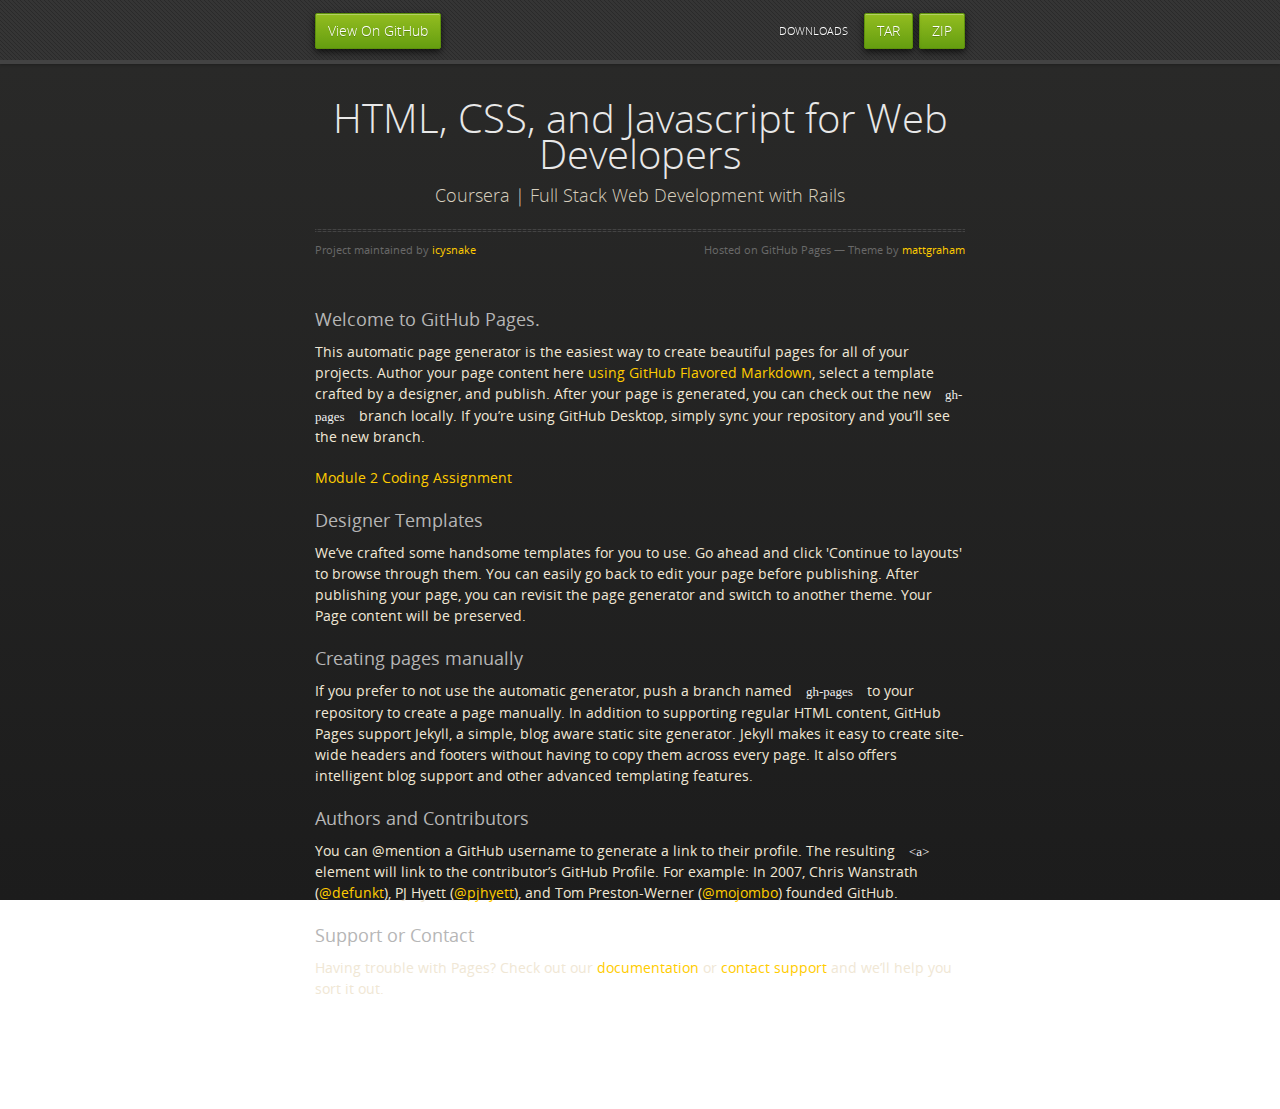
==== index.html @ c6481755 "Create gh-pages branch via GitHub" ====
<!doctype html>
<html>
  <head>
    <meta charset="utf-8">
    <meta http-equiv="X-UA-Compatible" content="chrome=1">
    <title>HTML, CSS, and Javascript for Web Developers by icysnake</title>
    <link rel="stylesheet" href="stylesheets/styles.css">
    <link rel="stylesheet" href="stylesheets/github-dark.css">
    <script src="https://ajax.googleapis.com/ajax/libs/jquery/1.7.1/jquery.min.js"></script>
    <script src="javascripts/respond.js"></script>
    <!--[if lt IE 9]>
      <script src="//html5shiv.googlecode.com/svn/trunk/html5.js"></script>
    <![endif]-->
    <!--[if lt IE 8]>
    <link rel="stylesheet" href="stylesheets/ie.css">
    <![endif]-->
    <meta name="viewport" content="width=device-width, initial-scale=1, user-scalable=no">

  </head>
  <body>
      <div id="header">
        <nav>
          <li class="fork"><a href="https://github.com/icysnake/fullstack-course4">View On GitHub</a></li>
          <li class="downloads"><a href="https://github.com/icysnake/fullstack-course4/zipball/master">ZIP</a></li>
          <li class="downloads"><a href="https://github.com/icysnake/fullstack-course4/tarball/master">TAR</a></li>
          <li class="title">DOWNLOADS</li>
        </nav>
      </div><!-- end header -->

    <div class="wrapper">

      <section>
        <div id="title">
          <h1>HTML, CSS, and Javascript for Web Developers</h1>
          <p>Coursera | Full Stack Web Development with Rails</p>
          <hr>
          <span class="credits left">Project maintained by <a href="https://github.com/icysnake">icysnake</a></span>
          <span class="credits right">Hosted on GitHub Pages &mdash; Theme by <a href="https://twitter.com/michigangraham">mattgraham</a></span>
        </div>

        <h3>
<a id="welcome-to-github-pages" class="anchor" href="#welcome-to-github-pages" aria-hidden="true"><span aria-hidden="true" class="octicon octicon-link"></span></a>Welcome to GitHub Pages.</h3>

<p>This automatic page generator is the easiest way to create beautiful pages for all of your projects. Author your page content here <a href="https://guides.github.com/features/mastering-markdown/">using GitHub Flavored Markdown</a>, select a template crafted by a designer, and publish. After your page is generated, you can check out the new <code>gh-pages</code> branch locally. If you’re using GitHub Desktop, simply sync your repository and you’ll see the new branch.</p>

<p><a href="assignment2">Module 2 Coding Assignment</a></p>

<h3>
<a id="designer-templates" class="anchor" href="#designer-templates" aria-hidden="true"><span aria-hidden="true" class="octicon octicon-link"></span></a>Designer Templates</h3>

<p>We’ve crafted some handsome templates for you to use. Go ahead and click 'Continue to layouts' to browse through them. You can easily go back to edit your page before publishing. After publishing your page, you can revisit the page generator and switch to another theme. Your Page content will be preserved.</p>

<h3>
<a id="creating-pages-manually" class="anchor" href="#creating-pages-manually" aria-hidden="true"><span aria-hidden="true" class="octicon octicon-link"></span></a>Creating pages manually</h3>

<p>If you prefer to not use the automatic generator, push a branch named <code>gh-pages</code> to your repository to create a page manually. In addition to supporting regular HTML content, GitHub Pages support Jekyll, a simple, blog aware static site generator. Jekyll makes it easy to create site-wide headers and footers without having to copy them across every page. It also offers intelligent blog support and other advanced templating features.</p>

<h3>
<a id="authors-and-contributors" class="anchor" href="#authors-and-contributors" aria-hidden="true"><span aria-hidden="true" class="octicon octicon-link"></span></a>Authors and Contributors</h3>

<p>You can @mention a GitHub username to generate a link to their profile. The resulting <code>&lt;a&gt;</code> element will link to the contributor’s GitHub Profile. For example: In 2007, Chris Wanstrath (<a href="https://github.com/defunkt" class="user-mention">@defunkt</a>), PJ Hyett (<a href="https://github.com/pjhyett" class="user-mention">@pjhyett</a>), and Tom Preston-Werner (<a href="https://github.com/mojombo" class="user-mention">@mojombo</a>) founded GitHub.</p>

<h3>
<a id="support-or-contact" class="anchor" href="#support-or-contact" aria-hidden="true"><span aria-hidden="true" class="octicon octicon-link"></span></a>Support or Contact</h3>

<p>Having trouble with Pages? Check out our <a href="https://help.github.com/pages">documentation</a> or <a href="https://github.com/contact">contact support</a> and we’ll help you sort it out.</p>
      </section>

    </div>
    <!--[if !IE]><script>fixScale(document);</script><![endif]-->
    
  </body>
</html>
---- stylesheets/styles.css ----
@font-face {
  font-family: 'OpenSansLight';
  src: url("../fonts/OpenSans-Light-webfont.eot");
  src: url("../fonts/OpenSans-Light-webfont.eot?#iefix") format("embedded-opentype"), url("../fonts/OpenSans-Light-webfont.woff") format("woff"), url("../fonts/OpenSans-Light-webfont.ttf") format("truetype"), url("../fonts/OpenSans-Light-webfont.svg#OpenSansLight") format("svg");
  font-weight: normal;
  font-style: normal;
}

@font-face {
  font-family: 'OpenSansLightItalic';
  src: url("../fonts/OpenSans-LightItalic-webfont.eot");
  src: url("../fonts/OpenSans-LightItalic-webfont.eot?#iefix") format("embedded-opentype"), url("../fonts/OpenSans-LightItalic-webfont.woff") format("woff"), url("../fonts/OpenSans-LightItalic-webfont.ttf") format("truetype"), url("../fonts/OpenSans-LightItalic-webfont.svg#OpenSansLightItalic") format("svg");
  font-weight: normal;
  font-style: normal;
}

@font-face {
  font-family: 'OpenSansRegular';
  src: url("../fonts/OpenSans-Regular-webfont.eot");
  src: url("../fonts/OpenSans-Regular-webfont.eot?#iefix") format("embedded-opentype"), url("../fonts/OpenSans-Regular-webfont.woff") format("woff"), url("../fonts/OpenSans-Regular-webfont.ttf") format("truetype"), url("../fonts/OpenSans-Regular-webfont.svg#OpenSansRegular") format("svg");
  font-weight: normal;
  font-style: normal;
  -webkit-font-smoothing: antialiased;
}

@font-face {
  font-family: 'OpenSansItalic';
  src: url("../fonts/OpenSans-Italic-webfont.eot");
  src: url("../fonts/OpenSans-Italic-webfont.eot?#iefix") format("embedded-opentype"), url("../fonts/OpenSans-Italic-webfont.woff") format("woff"), url("../fonts/OpenSans-Italic-webfont.ttf") format("truetype"), url("../fonts/OpenSans-Italic-webfont.svg#OpenSansItalic") format("svg");
  font-weight: normal;
  font-style: normal;
  -webkit-font-smoothing: antialiased;
}

@font-face {
  font-family: 'OpenSansSemibold';
  src: url("../fonts/OpenSans-Semibold-webfont.eot");
  src: url("../fonts/OpenSans-Semibold-webfont.eot?#iefix") format("embedded-opentype"), url("../fonts/OpenSans-Semibold-webfont.woff") format("woff"), url("../fonts/OpenSans-Semibold-webfont.ttf") format("truetype"), url("../fonts/OpenSans-Semibold-webfont.svg#OpenSansSemibold") format("svg");
  font-weight: normal;
  font-style: normal;
  -webkit-font-smoothing: antialiased;
}

@font-face {
  font-family: 'OpenSansSemiboldItalic';
  src: url("../fonts/OpenSans-SemiboldItalic-webfont.eot");
  src: url("../fonts/OpenSans-SemiboldItalic-webfont.eot?#iefix") format("embedded-opentype"), url("../fonts/OpenSans-SemiboldItalic-webfont.woff") format("woff"), url("../fonts/OpenSans-SemiboldItalic-webfont.ttf") format("truetype"), url("../fonts/OpenSans-SemiboldItalic-webfont.svg#OpenSansSemiboldItalic") format("svg");
  font-weight: normal;
  font-style: normal;
  -webkit-font-smoothing: antialiased;
}

@font-face {
  font-family: 'OpenSansBold';
  src: url("../fonts/OpenSans-Bold-webfont.eot");
  src: url("../fonts/OpenSans-Bold-webfont.eot?#iefix") format("embedded-opentype"), url("../fonts/OpenSans-Bold-webfont.woff") format("woff"), url("../fonts/OpenSans-Bold-webfont.ttf") format("truetype"), url("../fonts/OpenSans-Bold-webfont.svg#OpenSansBold") format("svg");
  font-weight: normal;
  font-style: normal;
  -webkit-font-smoothing: antialiased;
}

@font-face {
  font-family: 'OpenSansBoldItalic';
  src: url("../fonts/OpenSans-BoldItalic-webfont.eot");
  src: url("../fonts/OpenSans-BoldItalic-webfont.eot?#iefix") format("embedded-opentype"), url("../fonts/OpenSans-BoldItalic-webfont.woff") format("woff"), url("../fonts/OpenSans-BoldItalic-webfont.ttf") format("truetype"), url("../fonts/OpenSans-BoldItalic-webfont.svg#OpenSansBoldItalic") format("svg");
  font-weight: normal;
  font-style: normal;
  -webkit-font-smoothing: antialiased;
}

/* normalize.css 2012-02-07T12:37 UTC - https://github.com/necolas/normalize.css */
/* =============================================================================
   HTML5 display definitions
   ========================================================================== */
/*
 * Corrects block display not defined in IE6/7/8/9 & FF3
 */
article,
aside,
details,
figcaption,
figure,
footer,
header,
hgroup,
nav,
section,
summary {
  display: block;
}

/*
 * Corrects inline-block display not defined in IE6/7/8/9 & FF3
 */
audio,
canvas,
video {
  display: inline-block;
  *display: inline;
  *zoom: 1;
}

/*
 * Prevents modern browsers from displaying 'audio' without controls
 */
audio:not([controls]) {
  display: none;
}

/*
 * Addresses styling for 'hidden' attribute not present in IE7/8/9, FF3, S4
 * Known issue: no IE6 support
 */
[hidden] {
  display: none;
}

/* =============================================================================
   Base
   ========================================================================== */
/*
 * 1. Corrects text resizing oddly in IE6/7 when body font-size is set using em units
 *    http://clagnut.com/blog/348/#c790
 * 2. Prevents iOS text size adjust after orientation change, without disabling user zoom
 *    www.456bereastreet.com/archive/201012/controlling_text_size_in_safari_for_ios_without_disabling_user_zoom/
 */
html {
  font-size: 100%;
  /* 1 */
  -webkit-text-size-adjust: 100%;
  /* 2 */
  -ms-text-size-adjust: 100%;
  /* 2 */
}

/*
 * Addresses font-family inconsistency between 'textarea' and other form elements.
 */
html,
button,
input,
select,
textarea {
  font-family: sans-serif;
}

/*
 * Addresses margins handled incorrectly in IE6/7
 */
body {
  margin: 0;
}

/* =============================================================================
   Links
   ========================================================================== */
/*
 * Addresses outline displayed oddly in Chrome
 */
a:focus {
  outline: thin dotted;
}

/*
 * Improves readability when focused and also mouse hovered in all browsers
 * people.opera.com/patrickl/experiments/keyboard/test
 */
a:hover,
a:active {
  outline: 0;
}

/* =============================================================================
   Typography
   ========================================================================== */
/*
 * Addresses font sizes and margins set differently in IE6/7
 * Addresses font sizes within 'section' and 'article' in FF4+, Chrome, S5
 */
h1 {
  font-size: 2em;
  margin: 0.67em 0;
}

h2 {
  font-size: 1.5em;
  margin: 0.83em 0;
}

h3 {
  font-size: 1.17em;
  margin: 1em 0;
}

h4 {
  font-size: 1em;
  margin: 1.33em 0;
}

h5 {
  font-size: 0.83em;
  margin: 1.67em 0;
}

h6 {
  font-size: 0.75em;
  margin: 2.33em 0;
}

/*
 * Addresses styling not present in IE7/8/9, S5, Chrome
 */
abbr[title] {
  border-bottom: 1px dotted;
}

/*
 * Addresses style set to 'bolder' in FF3+, S4/5, Chrome
*/
b,
strong {
  font-weight: bold;
}

blockquote {
  margin: 1em 40px;
}

/*
 * Addresses styling not present in S5, Chrome
 */
dfn {
  font-style: italic;
}

/*
 * Addresses styling not present in IE6/7/8/9
 */
mark {
  background: #ff0;
  color: #000;
}

/*
 * Addresses margins set differently in IE6/7
 */
p,
pre {
  margin: 1em 0;
}

/*
 * Corrects font family set oddly in IE6, S4/5, Chrome
 * en.wikipedia.org/wiki/User:Davidgothberg/Test59
 */
pre,
code,
kbd,
samp {
  font-family: monospace, serif;
  _font-family: 'courier new', monospace;
  font-size: 1em;
}

/*
 * 1. Addresses CSS quotes not supported in IE6/7
 * 2. Addresses quote property not supported in S4
 */
/* 1 */
q {
  quotes: none;
}

/* 2 */
q:before,
q:after {
  content: '';
  content: none;
}

small {
  font-size: 75%;
}

/*
 * Prevents sub and sup affecting line-height in all browsers
 * gist.github.com/413930
 */
sub,
sup {
  font-size: 75%;
  line-height: 0;
  position: relative;
  vertical-align: baseline;
}

sup {
  top: -0.5em;
}

sub {
  bottom: -0.25em;
}

/* =============================================================================
   Lists
   ========================================================================== */
/*
 * Addresses margins set differently in IE6/7
 */
dl,
menu,
ol,
ul {
  margin: 1em 0;
}

dd {
  margin: 0 0 0 40px;
}

/*
 * Addresses paddings set differently in IE6/7
 */
menu,
ol,
ul {
  padding: 0 0 0 40px;
}

/*
 * Corrects list images handled incorrectly in IE7
 */
nav ul,
nav ol {
  list-style: none;
  list-style-image: none;
}

/* =============================================================================
   Embedded content
   ========================================================================== */
/*
 * 1. Removes border when inside 'a' element in IE6/7/8/9, FF3
 * 2. Improves image quality when scaled in IE7
 *    code.flickr.com/blog/2008/11/12/on-ui-quality-the-little-things-client-side-image-resizing/
 */
img {
  border: 0;
  /* 1 */
  -ms-interpolation-mode: bicubic;
  /* 2 */
}

/*
 * Corrects overflow displayed oddly in IE9
 */
svg:not(:root) {
  overflow: hidden;
}

/* =============================================================================
   Figures
   ========================================================================== */
/*
 * Addresses margin not present in IE6/7/8/9, S5, O11
 */
figure {
  margin: 0;
}

/* =============================================================================
   Forms
   ========================================================================== */
/*
 * Corrects margin displayed oddly in IE6/7
 */
form {
  margin: 0;
}

/*
 * Define consistent border, margin, and padding
 */
fieldset {
  border: 1px solid #c0c0c0;
  margin: 0 2px;
  padding: 0.35em 0.625em 0.75em;
}

/*
 * 1. Corrects color not being inherited in IE6/7/8/9
 * 2. Corrects text not wrapping in FF3 
 * 3. Corrects alignment displayed oddly in IE6/7
 */
legend {
  border: 0;
  /* 1 */
  padding: 0;
  white-space: normal;
  /* 2 */
  *margin-left: -7px;
  /* 3 */
}

/*
 * 1. Corrects font size not being inherited in all browsers
 * 2. Addresses margins set differently in IE6/7, FF3+, S5, Chrome
 * 3. Improves appearance and consistency in all browsers
 */
button,
input,
select,
textarea {
  font-size: 100%;
  /* 1 */
  margin: 0;
  /* 2 */
  vertical-align: baseline;
  /* 3 */
  *vertical-align: middle;
  /* 3 */
}

/*
 * Addresses FF3/4 setting line-height on 'input' using !important in the UA stylesheet
 */
button,
input {
  line-height: normal;
  /* 1 */
}

/*
 * 1. Improves usability and consistency of cursor style between image-type 'input' and others
 * 2. Corrects inability to style clickable 'input' types in iOS
 * 3. Removes inner spacing in IE7 without affecting normal text inputs
 *    Known issue: inner spacing remains in IE6
 */
button,
input[type="button"],
input[type="reset"],
input[type="submit"] {
  cursor: pointer;
  /* 1 */
  -webkit-appearance: button;
  /* 2 */
  *overflow: visible;
  /* 3 */
}

/*
 * Re-set default cursor for disabled elements
 */
button[disabled],
input[disabled] {
  cursor: default;
}

/*
 * 1. Addresses box sizing set to content-box in IE8/9
 * 2. Removes excess padding in IE8/9
 * 3. Removes excess padding in IE7
      Known issue: excess padding remains in IE6
 */
input[type="checkbox"],
input[type="radio"] {
  box-sizing: border-box;
  /* 1 */
  padding: 0;
  /* 2 */
  *height: 13px;
  /* 3 */
  *width: 13px;
  /* 3 */
}

/*
 * 1. Addresses appearance set to searchfield in S5, Chrome
 * 2. Addresses box-sizing set to border-box in S5, Chrome (include -moz to future-proof)
 */
input[type="search"] {
  -webkit-appearance: textfield;
  /* 1 */
  -moz-box-sizing: content-box;
  -webkit-box-sizing: content-box;
  /* 2 */
  box-sizing: content-box;
}

/*
 * Removes inner padding and search cancel button in S5, Chrome on OS X
 */
input[type="search"]::-webkit-search-decoration,
input[type="search"]::-webkit-search-cancel-button {
  -webkit-appearance: none;
}

/*
 * Removes inner padding and border in FF3+
 * www.sitepen.com/blog/2008/05/14/the-devils-in-the-details-fixing-dojos-toolbar-buttons/
 */
button::-moz-focus-inner,
input::-moz-focus-inner {
  border: 0;
  padding: 0;
}

/*
 * 1. Removes default vertical scrollbar in IE6/7/8/9
 * 2. Improves readability and alignment in all browsers
 */
textarea {
  overflow: auto;
  /* 1 */
  vertical-align: top;
  /* 2 */
}

/* =============================================================================
   Tables
   ========================================================================== */
/*
 * Remove most spacing between table cells
 */
table {
  border-collapse: collapse;
  border-spacing: 0;
}

body {
  padding: 0px 0 20px 0px;
  margin: 0px;
  font: 14px/1.5 "OpenSansRegular", "Helvetica Neue", Helvetica, Arial, sans-serif;
  color: #f0e7d5;
  font-weight: normal;
  background: #252525;
  background-attachment: fixed !important;
  background: -webkit-gradient(linear, 50% 0%, 50% 100%, color-stop(0%, #2a2a29), color-stop(100%, #1c1c1c));
  background: -webkit-linear-gradient(#2a2a29, #1c1c1c);
  background: -moz-linear-gradient(#2a2a29, #1c1c1c);
  background: -o-linear-gradient(#2a2a29, #1c1c1c);
  background: -ms-linear-gradient(#2a2a29, #1c1c1c);
  background: linear-gradient(#2a2a29, #1c1c1c);
}

h1, h2, h3, h4, h5, h6 {
  color: #e8e8e8;
  margin: 0 0 10px;
  font-family: 'OpenSansRegular', "Helvetica Neue", Helvetica, Arial, sans-serif;
  font-weight: normal;
}

p, ul, ol, table, pre, dl {
  margin: 0 0 20px;
}

h1, h2, h3 {
  line-height: 1.1;
}

h1 {
  font-size: 28px;
}

h2 {
  font-size: 24px;
}

h4, h5, h6 {
  color: #e8e8e8;
}

h3 {
  font-size: 18px;
  line-height: 24px;
  font-family: 'OpenSansRegular', "Helvetica Neue", Helvetica, Arial, sans-serif !important;
  font-weight: normal;
  color: #b6b6b6;
}

a {
  color: #ffcc00;
  font-weight: 400;
  text-decoration: none;
}
a:hover {
  color: #ffeb9b;
}

a small {
  font-size: 11px;
  color: #666;
  margin-top: -0.6em;
  display: block;
}

ul {
  list-style-image: url("../images/bullet.png");
}

strong {
  font-family: 'OpenSansBold', "Helvetica Neue", Helvetica, Arial, sans-serif !important;
  font-weight: normal;
}

.wrapper {
  max-width: 650px;
  margin: 0 auto;
  position: relative;
  padding: 0 20px;
}

section img {
  max-width: 100%;
}

blockquote {
  border-left: 3px solid #ffcc00;
  margin: 0;
  padding: 0 0 0 20px;
  font-style: italic;
}

code {
  font-family: "Lucida Sans", Monaco, Bitstream Vera Sans Mono, Lucida Console, Terminal;
  color: #efefef;
  font-size: 13px;
  margin: 0 4px;
  padding: 4px 6px;
  -moz-border-radius: 2px;
  -webkit-border-radius: 2px;
  -o-border-radius: 2px;
  -ms-border-radius: 2px;
  -khtml-border-radius: 2px;
  border-radius: 2px;
}

pre {
  padding: 8px 15px;
  background: #191919;
  -moz-border-radius: 2px;
  -webkit-border-radius: 2px;
  -o-border-radius: 2px;
  -ms-border-radius: 2px;
  -khtml-border-radius: 2px;
  border-radius: 2px;
  border: 1px solid #121212;
  -moz-box-shadow: inset 0 1px 3px rgba(0, 0, 0, 0.3);
  -webkit-box-shadow: inset 0 1px 3px rgba(0, 0, 0, 0.3);
  -o-box-shadow: inset 0 1px 3px rgba(0, 0, 0, 0.3);
  box-shadow: inset 0 1px 3px rgba(0, 0, 0, 0.3);
  overflow: auto;
  overflow-y: hidden;
}
pre code {
  color: #efefef;
  text-shadow: 0px 1px 0px #000;
  margin: 0;
  padding: 0;
}

table {
  width: 100%;
  border-collapse: collapse;
}

th {
  text-align: left;
  padding: 5px 10px;
  border-bottom: 1px solid #434343;
  color: #b6b6b6;
  font-family: 'OpenSansSemibold', "Helvetica Neue", Helvetica, Arial, sans-serif !important;
  font-weight: normal;
}

td {
  text-align: left;
  padding: 5px 10px;
  border-bottom: 1px solid #434343;
}

hr {
  border: 0;
  outline: none;
  height: 3px;
  background: transparent url("../images/hr.gif") center center repeat-x;
  margin: 0 0 20px;
}

dt {
  color: #F0E7D5;
  font-family: 'OpenSansSemibold', "Helvetica Neue", Helvetica, Arial, sans-serif !important;
  font-weight: normal;
}

#header {
  z-index: 100;
  left: 0;
  top: 0px;
  height: 60px;
  width: 100%;
  position: fixed;
  background: url(../images/nav-bg.gif) #353535;
  border-bottom: 4px solid #434343;
  -moz-box-shadow: 0px 1px 3px rgba(0, 0, 0, 0.25);
  -webkit-box-shadow: 0px 1px 3px rgba(0, 0, 0, 0.25);
  -o-box-shadow: 0px 1px 3px rgba(0, 0, 0, 0.25);
  box-shadow: 0px 1px 3px rgba(0, 0, 0, 0.25);
}
#header nav {
  max-width: 650px;
  margin: 0 auto;
  padding: 0 10px;
  background: blue;
  margin: 6px auto;
}
#header nav li {
  font-family: 'OpenSansLight', "Helvetica Neue", Helvetica, Arial, sans-serif;
  font-weight: normal;
  list-style: none;
  display: inline;
  color: white;
  line-height: 50px;
  text-shadow: 0px 1px 0px rgba(0, 0, 0, 0.2);
  font-size: 14px;
}
#header nav li a {
  color: white;
  border: 1px solid #5d910b;
  background: -webkit-gradient(linear, 50% 0%, 50% 100%, color-stop(0%, #93bd20), color-stop(100%, #659e10));
  background: -webkit-linear-gradient(#93bd20, #659e10);
  background: -moz-linear-gradient(#93bd20, #659e10);
  background: -o-linear-gradient(#93bd20, #659e10);
  background: -ms-linear-gradient(#93bd20, #659e10);
  background: linear-gradient(#93bd20, #659e10);
  -moz-border-radius: 2px;
  -webkit-border-radius: 2px;
  -o-border-radius: 2px;
  -ms-border-radius: 2px;
  -khtml-border-radius: 2px;
  border-radius: 2px;
  -moz-box-shadow: inset 0px 1px 0px rgba(255, 255, 255, 0.3), 0px 3px 7px rgba(0, 0, 0, 0.7);
  -webkit-box-shadow: inset 0px 1px 0px rgba(255, 255, 255, 0.3), 0px 3px 7px rgba(0, 0, 0, 0.7);
  -o-box-shadow: inset 0px 1px 0px rgba(255, 255, 255, 0.3), 0px 3px 7px rgba(0, 0, 0, 0.7);
  box-shadow: inset 0px 1px 0px rgba(255, 255, 255, 0.3), 0px 3px 7px rgba(0, 0, 0, 0.7);
  background-color: #93bd20;
  padding: 10px 12px;
  margin-top: 6px;
  line-height: 14px;
  font-size: 14px;
  display: inline-block;
  text-align: center;
}
#header nav li a:hover {
  background: -webkit-gradient(linear, 50% 0%, 50% 100%, color-stop(0%, #749619), color-stop(100%, #527f0e));
  background: -webkit-linear-gradient(#749619, #527f0e);
  background: -moz-linear-gradient(#749619, #527f0e);
  background: -o-linear-gradient(#749619, #527f0e);
  background: -ms-linear-gradient(#749619, #527f0e);
  background: linear-gradient(#749619, #527f0e);
  background-color: #659e10;
  border: 1px solid #527f0e;
  -moz-box-shadow: inset 0px 1px 1px rgba(0, 0, 0, 0.2), 0px 1px 0px rgba(0, 0, 0, 0);
  -webkit-box-shadow: inset 0px 1px 1px rgba(0, 0, 0, 0.2), 0px 1px 0px rgba(0, 0, 0, 0);
  -o-box-shadow: inset 0px 1px 1px rgba(0, 0, 0, 0.2), 0px 1px 0px rgba(0, 0, 0, 0);
  box-shadow: inset 0px 1px 1px rgba(0, 0, 0, 0.2), 0px 1px 0px rgba(0, 0, 0, 0);
}
#header nav li.fork {
  float: left;
  margin-left: 0px;
}
#header nav li.downloads {
  float: right;
  margin-left: 6px;
}
#header nav li.title {
  float: right;
  margin-right: 10px;
  font-size: 11px;
}

section {
  max-width: 650px;
  padding: 30px 0px 50px 0px;
  margin: 20px 0;
  margin-top: 70px;
}
section #title {
  border: 0;
  outline: none;
  margin: 0 0 50px 0;
  padding: 0 0 5px 0;
}
section #title h1 {
  font-family: 'OpenSansLight', "Helvetica Neue", Helvetica, Arial, sans-serif;
  font-weight: normal;
  font-size: 40px;
  text-align: center;
  line-height: 36px;
}
section #title p {
  color: #d7cfbe;
  font-family: 'OpenSansLight', "Helvetica Neue", Helvetica, Arial, sans-serif;
  font-weight: normal;
  font-size: 18px;
  text-align: center;
}
section #title .credits {
  font-size: 11px;
  font-family: 'OpenSansRegular', "Helvetica Neue", Helvetica, Arial, sans-serif;
  font-weight: normal;
  color: #696969;
  margin-top: -10px;
}
section #title .credits.left {
  float: left;
}
section #title .credits.right {
  float: right;
}

@media print, screen and (max-width: 720px) {
  #title .credits {
    display: block;
    width: 100%;
    line-height: 30px;
    text-align: center;
  }
  #title .credits .left {
    float: none;
    display: block;
  }
  #title .credits .right {
    float: none;
    display: block;
  }
}
@media print, screen and (max-width: 480px) {
  #header {
    margin-top: -20px;
  }

  section {
    margin-top: 40px;
  }

  nav {
    display: none;
  }
}
---- stylesheets/github-dark.css ----
/*
The MIT License (MIT)

Copyright (c) 2016 GitHub, Inc.

Permission is hereby granted, free of charge, to any person obtaining a copy
of this software and associated documentation files (the "Software"), to deal
in the Software without restriction, including without limitation the rights
to use, copy, modify, merge, publish, distribute, sublicense, and/or sell
copies of the Software, and to permit persons to whom the Software is
furnished to do so, subject to the following conditions:

The above copyright notice and this permission notice shall be included in all
copies or substantial portions of the Software.

THE SOFTWARE IS PROVIDED "AS IS", WITHOUT WARRANTY OF ANY KIND, EXPRESS OR
IMPLIED, INCLUDING BUT NOT LIMITED TO THE WARRANTIES OF MERCHANTABILITY,
FITNESS FOR A PARTICULAR PURPOSE AND NONINFRINGEMENT. IN NO EVENT SHALL THE
AUTHORS OR COPYRIGHT HOLDERS BE LIABLE FOR ANY CLAIM, DAMAGES OR OTHER
LIABILITY, WHETHER IN AN ACTION OF CONTRACT, TORT OR OTHERWISE, ARISING FROM,
OUT OF OR IN CONNECTION WITH THE SOFTWARE OR THE USE OR OTHER DEALINGS IN THE
SOFTWARE.

*/

.pl-c /* comment */ {
  color: #969896;
}

.pl-c1 /* constant, variable.other.constant, support, meta.property-name, support.constant, support.variable, meta.module-reference, markup.raw, meta.diff.header */,
.pl-s .pl-v /* string variable */ {
  color: #0099cd;
}

.pl-e /* entity */,
.pl-en /* entity.name */ {
  color: #9774cb;
}

.pl-smi /* variable.parameter.function, storage.modifier.package, storage.modifier.import, storage.type.java, variable.other */,
.pl-s .pl-s1 /* string source */ {
  color: #ddd;
}

.pl-ent /* entity.name.tag */ {
  color: #7bcc72;
}

.pl-k /* keyword, storage, storage.type */ {
  color: #cc2372;
}

.pl-s /* string */,
.pl-pds /* punctuation.definition.string, string.regexp.character-class */,
.pl-s .pl-pse .pl-s1 /* string punctuation.section.embedded source */,
.pl-sr /* string.regexp */,
.pl-sr .pl-cce /* string.regexp constant.character.escape */,
.pl-sr .pl-sre /* string.regexp source.ruby.embedded */,
.pl-sr .pl-sra /* string.regexp string.regexp.arbitrary-repitition */ {
  color: #3c66e2;
}

.pl-v /* variable */ {
  color: #fb8764;
}

.pl-id /* invalid.deprecated */ {
  color: #e63525;
}

.pl-ii /* invalid.illegal */ {
  color: #f8f8f8;
  background-color: #e63525;
}

.pl-sr .pl-cce /* string.regexp constant.character.escape */ {
  font-weight: bold;
  color: #7bcc72;
}

.pl-ml /* markup.list */ {
  color: #c26b2b;
}

.pl-mh /* markup.heading */,
.pl-mh .pl-en /* markup.heading entity.name */,
.pl-ms /* meta.separator */ {
  font-weight: bold;
  color: #264ec5;
}

.pl-mq /* markup.quote */ {
  color: #00acac;
}

.pl-mi /* markup.italic */ {
  font-style: italic;
  color: #ddd;
}

.pl-mb /* markup.bold */ {
  font-weight: bold;
  color: #ddd;
}

.pl-md /* markup.deleted, meta.diff.header.from-file */ {
  color: #bd2c00;
  background-color: #ffecec;
}

.pl-mi1 /* markup.inserted, meta.diff.header.to-file */ {
  color: #55a532;
  background-color: #eaffea;
}

.pl-mdr /* meta.diff.range */ {
  font-weight: bold;
  color: #9774cb;
}

.pl-mo /* meta.output */ {
  color: #264ec5;
}
---- stylesheets/ie.css ----
nav {
  display: none;
}
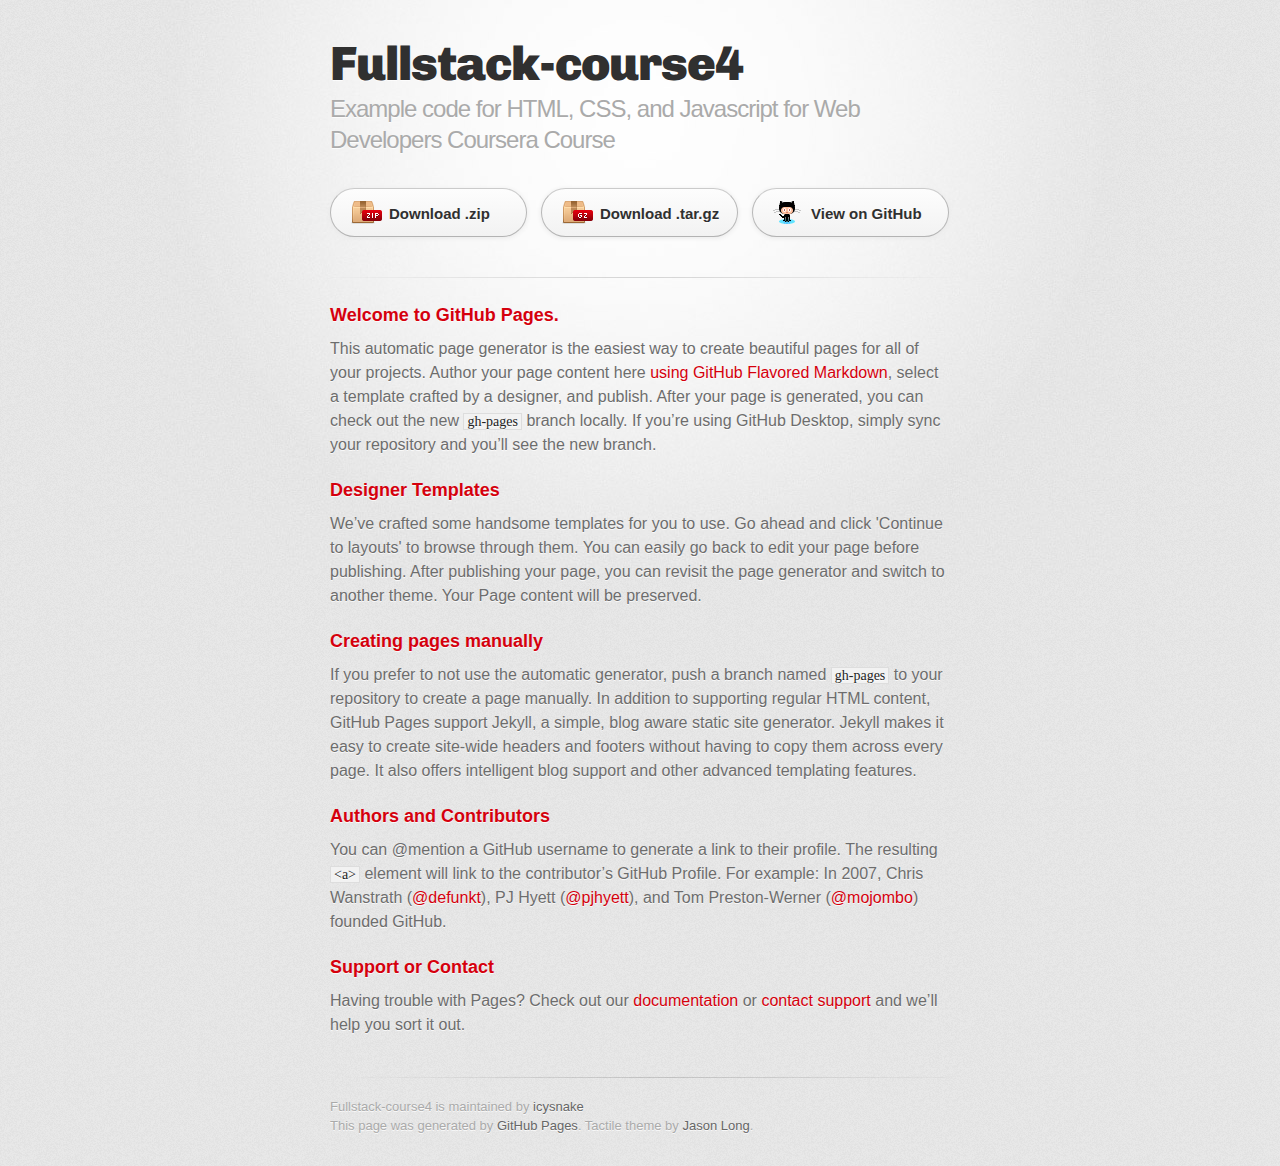
==== commit 904d4325: "Create master branch via GitHub" ====
--- a/index.html
+++ b/index.html
@@ -1,49 +1,40 @@
-<!doctype html>
+<!DOCTYPE html>
 <html>
   <head>
-    <meta charset="utf-8">
+    <meta charset='utf-8'>
     <meta http-equiv="X-UA-Compatible" content="chrome=1">
-    <title>HTML, CSS, and Javascript for Web Developers by icysnake</title>
-    <link rel="stylesheet" href="stylesheets/styles.css">
-    <link rel="stylesheet" href="stylesheets/github-dark.css">
-    <script src="https://ajax.googleapis.com/ajax/libs/jquery/1.7.1/jquery.min.js"></script>
-    <script src="javascripts/respond.js"></script>
+    <link href='https://fonts.googleapis.com/css?family=Chivo:900' rel='stylesheet' type='text/css'>
+    <link rel="stylesheet" type="text/css" href="stylesheets/stylesheet.css" media="screen">
+    <link rel="stylesheet" type="text/css" href="stylesheets/github-dark.css" media="screen">
+    <link rel="stylesheet" type="text/css" href="stylesheets/print.css" media="print">
     <!--[if lt IE 9]>
-      <script src="//html5shiv.googlecode.com/svn/trunk/html5.js"></script>
+    <script src="//html5shiv.googlecode.com/svn/trunk/html5.js"></script>
     <![endif]-->
-    <!--[if lt IE 8]>
-    <link rel="stylesheet" href="stylesheets/ie.css">
-    <![endif]-->
-    <meta name="viewport" content="width=device-width, initial-scale=1, user-scalable=no">
+    <title>Fullstack-course4 by icysnake</title>
+  </head>
 
-  </head>
   <body>
-      <div id="header">
-        <nav>
-          <li class="fork"><a href="https://github.com/icysnake/fullstack-course4">View On GitHub</a></li>
-          <li class="downloads"><a href="https://github.com/icysnake/fullstack-course4/zipball/master">ZIP</a></li>
-          <li class="downloads"><a href="https://github.com/icysnake/fullstack-course4/tarball/master">TAR</a></li>
-          <li class="title">DOWNLOADS</li>
-        </nav>
-      </div><!-- end header -->
+    <div id="container">
+      <div class="inner">
 
-    <div class="wrapper">
+        <header>
+          <h1>Fullstack-course4</h1>
+          <h2>Example code for HTML, CSS, and Javascript for Web Developers Coursera Course</h2>
+        </header>
 
-      <section>
-        <div id="title">
-          <h1>HTML, CSS, and Javascript for Web Developers</h1>
-          <p>Coursera | Full Stack Web Development with Rails</p>
-          <hr>
-          <span class="credits left">Project maintained by <a href="https://github.com/icysnake">icysnake</a></span>
-          <span class="credits right">Hosted on GitHub Pages &mdash; Theme by <a href="https://twitter.com/michigangraham">mattgraham</a></span>
-        </div>
+        <section id="downloads" class="clearfix">
+          <a href="https://github.com/icysnake/fullstack-course4/zipball/master" id="download-zip" class="button"><span>Download .zip</span></a>
+          <a href="https://github.com/icysnake/fullstack-course4/tarball/master" id="download-tar-gz" class="button"><span>Download .tar.gz</span></a>
+          <a href="https://github.com/icysnake/fullstack-course4" id="view-on-github" class="button"><span>View on GitHub</span></a>
+        </section>
 
-        <h3>
+        <hr>
+
+        <section id="main_content">
+          <h3>
 <a id="welcome-to-github-pages" class="anchor" href="#welcome-to-github-pages" aria-hidden="true"><span aria-hidden="true" class="octicon octicon-link"></span></a>Welcome to GitHub Pages.</h3>
 
 <p>This automatic page generator is the easiest way to create beautiful pages for all of your projects. Author your page content here <a href="https://guides.github.com/features/mastering-markdown/">using GitHub Flavored Markdown</a>, select a template crafted by a designer, and publish. After your page is generated, you can check out the new <code>gh-pages</code> branch locally. If you’re using GitHub Desktop, simply sync your repository and you’ll see the new branch.</p>
-
-<p><a href="assignment2">Module 2 Coding Assignment</a></p>
 
 <h3>
 <a id="designer-templates" class="anchor" href="#designer-templates" aria-hidden="true"><span aria-hidden="true" class="octicon octicon-link"></span></a>Designer Templates</h3>
@@ -64,10 +55,15 @@
 <a id="support-or-contact" class="anchor" href="#support-or-contact" aria-hidden="true"><span aria-hidden="true" class="octicon octicon-link"></span></a>Support or Contact</h3>
 
 <p>Having trouble with Pages? Check out our <a href="https://help.github.com/pages">documentation</a> or <a href="https://github.com/contact">contact support</a> and we’ll help you sort it out.</p>
-      </section>
+        </section>
 
+        <footer>
+          Fullstack-course4 is maintained by <a href="https://github.com/icysnake">icysnake</a><br>
+          This page was generated by <a href="https://pages.github.com">GitHub Pages</a>. Tactile theme by <a href="https://twitter.com/jasonlong">Jason Long</a>.
+        </footer>
+
+        
+      </div>
     </div>
-    <!--[if !IE]><script>fixScale(document);</script><![endif]-->
-    
   </body>
 </html>
--- a/stylesheets/stylesheet.css
+++ b/stylesheets/stylesheet.css
@@ -0,0 +1,373 @@
+/* http://meyerweb.com/eric/tools/css/reset/
+   v2.0 | 20110126
+   License: none (public domain)
+*/
+html, body, div, span, applet, object, iframe,
+h1, h2, h3, h4, h5, h6, p, blockquote, pre,
+a, abbr, acronym, address, big, cite, code,
+del, dfn, em, img, ins, kbd, q, s, samp,
+small, strike, strong, sub, sup, tt, var,
+b, u, i, center,
+dl, dt, dd, ol, ul, li,
+fieldset, form, label, legend,
+table, caption, tbody, tfoot, thead, tr, th, td,
+article, aside, canvas, details, embed,
+figure, figcaption, footer, header, hgroup,
+menu, nav, output, ruby, section, summary,
+time, mark, audio, video {
+	padding: 0;
+	margin: 0;
+	font: inherit;
+	font-size: 100%;
+	vertical-align: baseline;
+	border: 0;
+}
+/* HTML5 display-role reset for older browsers */
+article, aside, details, figcaption, figure,
+footer, header, hgroup, menu, nav, section {
+	display: block;
+}
+body {
+	line-height: 1;
+}
+ol, ul {
+	list-style: none;
+}
+blockquote, q {
+	quotes: none;
+}
+blockquote:before, blockquote:after,
+q:before, q:after {
+	content: '';
+	content: none;
+}
+table {
+	border-spacing: 0;
+	border-collapse: collapse;
+}
+
+/* LAYOUT STYLES */
+body {
+  font-family: 'Helvetica Neue', Helvetica, Arial, serif;
+  font-size: 1em;
+  line-height: 1.5;
+  color: #6d6d6d;
+  text-shadow: 0 1px 0 rgba(255, 255, 255, 0.8);
+  background: #e7e7e7 url(../images/body-bg.png) 0 0 repeat;
+}
+
+a {
+  color: #d5000d;
+}
+a:hover {
+  color: #c5000c;
+}
+
+header {
+  padding-top: 35px;
+  padding-bottom: 25px;
+}
+
+header h1 {
+  font-family: 'Chivo', 'Helvetica Neue', Helvetica, Arial, serif;
+  font-size: 48px; font-weight: 900;
+  line-height: 1.2;
+  color: #303030;
+  letter-spacing: -1px;
+}
+
+header h2 {
+  font-size: 24px;
+  font-weight: normal;
+  line-height: 1.3;
+  color: #aaa;
+  letter-spacing: -1px;
+}
+
+#container {
+  min-height: 595px;
+  background: transparent url(../images/highlight-bg.jpg) 50% 0 no-repeat;
+}
+
+.inner {
+  width: 620px;
+  margin: 0 auto;
+}
+
+#container .inner img {
+  max-width: 100%;
+}
+
+#downloads {
+  margin-bottom: 40px;
+}
+
+a.button {
+  display: block;
+  float: left;
+  width: 179px;
+  padding: 12px 8px 12px 8px;
+  margin-right: 14px;
+  font-size: 15px;
+  font-weight: bold;
+  line-height: 25px;
+  color: #303030;
+  background: #fdfdfd; /* Old browsers */
+  background: -moz-linear-gradient(top,  #fdfdfd 0%, #f2f2f2 100%); /* FF3.6+ */
+  background: -webkit-gradient(linear, left top, left bottom, color-stop(0%,#fdfdfd), color-stop(100%,#f2f2f2)); /* Chrome,Safari4+ */
+  background: -webkit-linear-gradient(top,  #fdfdfd 0%,#f2f2f2 100%); /* Chrome10+,Safari5.1+ */
+  background: -o-linear-gradient(top,  #fdfdfd 0%,#f2f2f2 100%); /* Opera 11.10+ */
+  background: -ms-linear-gradient(top,  #fdfdfd 0%,#f2f2f2 100%); /* IE10+ */
+  background: linear-gradient(top,  #fdfdfd 0%,#f2f2f2 100%); /* W3C */
+  filter: progid:DXImageTransform.Microsoft.gradient( startColorstr='#fdfdfd', endColorstr='#f2f2f2',GradientType=0 ); /* IE6-9 */
+  border-top: solid 1px #cbcbcb;
+  border-right: solid 1px #b7b7b7;
+  border-bottom: solid 1px #b3b3b3;
+  border-left: solid 1px #b7b7b7;
+  border-radius: 30px;
+  -webkit-box-shadow: 10px 10px 5px #888;
+  -moz-box-shadow: 10px 10px 5px #888;
+  box-shadow: 0px 1px 5px #e8e8e8;
+  -moz-border-radius: 30px;
+  -webkit-border-radius: 30px;
+}
+a.button:hover {
+  background: #fafafa; /* Old browsers */
+  background: -moz-linear-gradient(top,  #fdfdfd 0%, #f6f6f6 100%); /* FF3.6+ */
+  background: -webkit-gradient(linear, left top, left bottom, color-stop(0%,#fdfdfd), color-stop(100%,#f6f6f6)); /* Chrome,Safari4+ */
+  background: -webkit-linear-gradient(top,  #fdfdfd 0%,#f6f6f6 100%); /* Chrome10+,Safari5.1+ */
+  background: -o-linear-gradient(top,  #fdfdfd 0%,#f6f6f6 100%); /* Opera 11.10+ */
+  background: -ms-linear-gradient(top,  #fdfdfd 0%,#f6f6f6 100%); /* IE10+ */
+  background: linear-gradient(top,  #fdfdfd 0%,#f6f6f6, 100%); /* W3C */
+  filter: progid:DXImageTransform.Microsoft.gradient( startColorstr='#fdfdfd', endColorstr='#f6f6f6',GradientType=0 ); /* IE6-9 */
+  border-top: solid 1px #b7b7b7;
+  border-right: solid 1px #b3b3b3;
+  border-bottom: solid 1px #b3b3b3;
+  border-left: solid 1px #b3b3b3;
+}
+
+a.button span {
+  display: block;
+  height: 23px;
+  padding-left: 50px;
+}
+
+#download-zip span {
+  background: transparent url(../images/zip-icon.png) 12px 50% no-repeat;
+}
+#download-tar-gz span {
+  background: transparent url(../images/tar-gz-icon.png) 12px 50% no-repeat;
+}
+#view-on-github span {
+  background: transparent url(../images/octocat-icon.png) 12px 50% no-repeat;
+}
+#view-on-github {
+  margin-right: 0;
+}
+
+code, pre {
+  margin-bottom: 30px;
+  font-family: Monaco, "Bitstream Vera Sans Mono", "Lucida Console", Terminal;
+  font-size: 14px;
+  color: #222;
+}
+
+code {
+  padding: 0 3px;
+  background-color: #f2f2f2;
+  border: solid 1px #ddd;
+}
+
+pre {
+  padding: 20px;
+  overflow: auto;
+  color: #f2f2f2;
+  text-shadow: none;
+  background: #303030;
+}
+pre code {
+  padding: 0;
+  color: #f2f2f2;
+  background-color: #303030;
+  border: none;
+}
+
+ul, ol, dl {
+  margin-bottom: 20px;
+}
+
+
+/* COMMON STYLES */
+
+hr {
+  height: 1px;
+  padding-bottom: 1em;
+  margin-top: 1em;
+  line-height: 1px;
+  background: transparent url('../images/hr.png') 50% 0 no-repeat;
+  border: none;
+}
+
+strong {
+  font-weight: bold;
+}
+
+em {
+  font-style: italic;
+}
+
+table {
+  width: 100%;
+  border: 1px solid #ebebeb;
+}
+
+th {
+  font-weight: 500;
+}
+
+td {
+  font-weight: 300;
+  text-align: center;
+  border: 1px solid #ebebeb;
+}
+
+form {
+  padding: 20px;
+  background: #f2f2f2;
+
+}
+
+
+/* GENERAL ELEMENT TYPE STYLES */
+
+h1 {
+  font-size: 32px;
+}
+
+h2 {
+  margin-bottom: 8px;
+  font-size: 22px;
+  font-weight: bold;
+  color: #303030;
+}
+
+h3 {
+  margin-bottom: 8px;
+  font-size: 18px;
+  font-weight: bold;
+  color: #d5000d;
+}
+
+h4 {
+  font-size: 16px;
+  font-weight: bold;
+  color: #303030;
+}
+
+h5 {
+  font-size: 1em;
+  color: #303030;
+}
+
+h6 {
+  font-size: .8em;
+  color: #303030;
+}
+
+p {
+  margin-bottom: 20px;
+  font-weight: 300;
+}
+
+a {
+  text-decoration: none;
+}
+
+p a {
+  font-weight: 400;
+}
+
+blockquote {
+  padding: 0 0 0 30px;
+  margin-bottom: 20px;
+  font-size: 1.6em;
+  border-left: 10px solid #e9e9e9;
+}
+
+ul li {
+  list-style-position: inside;
+  list-style: disc;
+  padding-left: 20px;
+}
+
+ol li {
+  list-style-position: inside;
+  list-style: decimal;
+  padding-left: 3px;
+}
+
+dl dt {
+  color: #303030;
+}
+
+footer {
+  padding-top: 20px;
+  padding-bottom: 30px;
+  margin-top: 40px;
+  font-size: 13px;
+  color: #aaa;
+  background: transparent url('../images/hr.png') 0 0 no-repeat;
+}
+
+footer a {
+  color: #666;
+}
+footer a:hover {
+  color: #444;
+}
+
+/* MISC */
+.clearfix:after {
+  display: block;
+  height: 0;
+  clear: both;
+  visibility: hidden;
+  content: '.';
+}
+
+.clearfix {display: inline-block;}
+* html .clearfix {height: 1%;}
+.clearfix {display: block;}
+
+/* #Media Queries
+================================================== */
+
+/* Smaller than standard 960 (devices and browsers) */
+@media only screen and (max-width: 959px) { }
+
+/* Tablet Portrait size to standard 960 (devices and browsers) */
+@media only screen and (min-width: 768px) and (max-width: 959px) { }
+
+/* All Mobile Sizes (devices and browser) */
+@media only screen and (max-width: 767px) {
+  header {
+    padding-top: 10px;
+    padding-bottom: 10px;
+  }
+  #downloads {
+    margin-bottom: 25px;
+  }
+  #download-zip, #download-tar-gz {
+    display: none;
+  }
+  .inner {
+    width: 94%;
+    margin: 0 auto;
+  }
+}
+
+/* Mobile Landscape Size to Tablet Portrait (devices and browsers) */
+@media only screen and (min-width: 480px) and (max-width: 767px) { }
+
+/* Mobile Portrait Size to Mobile Landscape Size (devices and browsers) */
+@media only screen and (max-width: 479px) { }
--- a/stylesheets/print.css
+++ b/stylesheets/print.css
@@ -0,0 +1,228 @@
+html, body, div, span, applet, object, iframe,
+h1, h2, h3, h4, h5, h6, p, blockquote, pre,
+a, abbr, acronym, address, big, cite, code,
+del, dfn, em, img, ins, kbd, q, s, samp,
+small, strike, strong, sub, sup, tt, var,
+b, u, i, center,
+dl, dt, dd, ol, ul, li,
+fieldset, form, label, legend,
+table, caption, tbody, tfoot, thead, tr, th, td,
+article, aside, canvas, details, embed,
+figure, figcaption, footer, header, hgroup,
+menu, nav, output, ruby, section, summary,
+time, mark, audio, video {
+  padding: 0;
+  margin: 0;
+  font: inherit;
+  font-size: 100%;
+  vertical-align: baseline;
+  border: 0;
+}
+/* HTML5 display-role reset for older browsers */
+article, aside, details, figcaption, figure,
+footer, header, hgroup, menu, nav, section {
+  display: block;
+}
+body {
+  line-height: 1;
+}
+ol, ul {
+  list-style: none;
+}
+blockquote, q {
+  quotes: none;
+}
+blockquote:before, blockquote:after,
+q:before, q:after {
+  content: '';
+  content: none;
+}
+table {
+  border-spacing: 0;
+  border-collapse: collapse;
+}
+body {
+  font-family: 'Helvetica Neue', Helvetica, Arial, serif;
+  font-size: 13px;
+  line-height: 1.5;
+  color: #000;
+}
+
+a {
+  font-weight: bold;
+  color: #d5000d;
+}
+
+header {
+  padding-top: 35px;
+  padding-bottom: 10px;
+}
+
+header h1 {
+  font-size: 48px;
+  font-weight: bold;
+  line-height: 1.2;
+  color: #303030;
+  letter-spacing: -1px;
+}
+
+header h2 {
+  font-size: 24px;
+  font-weight: normal;
+  line-height: 1.3;
+  color: #aaa;
+  letter-spacing: -1px;
+}
+#downloads {
+  display: none;
+}
+#main_content {
+  padding-top: 20px;
+}
+
+code, pre {
+  margin-bottom: 30px;
+  font-family: Monaco, "Bitstream Vera Sans Mono", "Lucida Console", Terminal;
+  font-size: 12px;
+  color: #222;
+}
+
+code {
+  padding: 0 3px;
+}
+
+pre {
+  padding: 20px;
+  overflow: auto;
+  border: solid 1px #ddd;
+}
+pre code {
+  padding: 0;
+}
+
+ul, ol, dl {
+  margin-bottom: 20px;
+}
+
+
+/* COMMON STYLES */
+
+table {
+  width: 100%;
+  border: 1px solid #ebebeb;
+}
+
+th {
+  font-weight: 500;
+}
+
+td {
+  font-weight: 300;
+  text-align: center;
+  border: 1px solid #ebebeb;
+}
+
+form {
+  padding: 20px;
+  background: #f2f2f2;
+
+}
+
+
+/* GENERAL ELEMENT TYPE STYLES */
+
+h1 {
+  font-size: 2.8em;
+}
+
+h2 {
+  margin-bottom: 8px;
+  font-size: 22px;
+  font-weight: bold;
+  color: #303030;
+}
+
+h3 {
+  margin-bottom: 8px;
+  font-size: 18px;
+  font-weight: bold;
+  color: #d5000d;
+}
+
+h4 {
+  font-size: 16px;
+  font-weight: bold;
+  color: #303030;
+}
+
+h5 {
+  font-size: 1em;
+  color: #303030;
+}
+
+h6 {
+  font-size: .8em;
+  color: #303030;
+}
+
+p {
+  margin-bottom: 20px;
+  font-weight: 300;
+}
+
+a {
+  text-decoration: none;
+}
+
+p a {
+  font-weight: 400;
+}
+
+blockquote {
+  padding: 0 0 0 30px;
+  margin-bottom: 20px;
+  font-size: 1.6em;
+  border-left: 10px solid #e9e9e9;
+}
+
+ul li {
+  list-style-position: inside;
+  list-style: disc;
+  padding-left: 20px;
+}
+
+ol li {
+  list-style-position: inside;
+  list-style: decimal;
+  padding-left: 3px;
+}
+
+dl dd {
+  font-style: italic;
+  font-weight: 100;
+}
+
+footer {
+  padding-top: 20px;
+  padding-bottom: 30px;
+  margin-top: 40px;
+  font-size: 13px;
+  color: #aaa;
+}
+
+footer a {
+  color: #666;
+}
+
+/* MISC */
+.clearfix:after {
+  display: block;
+  height: 0;
+  clear: both;
+  visibility: hidden;
+  content: '.';
+}
+
+.clearfix {display: inline-block;}
+* html .clearfix {height: 1%;}
+.clearfix {display: block;}
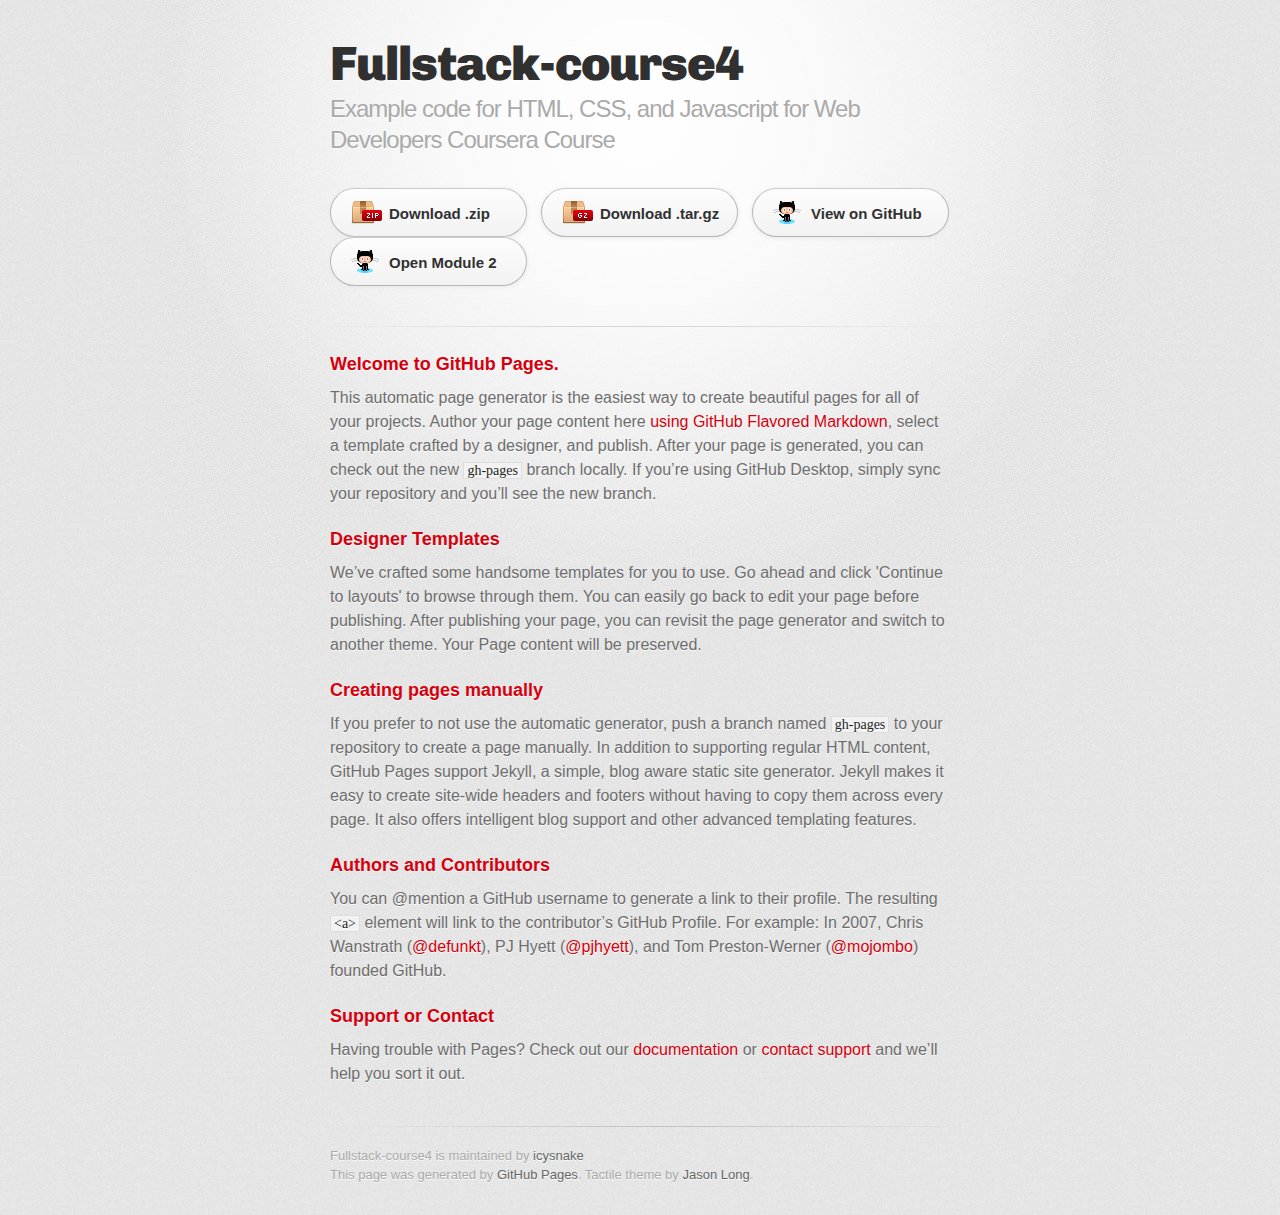
==== commit adb7c3af: "Update index.html" ====
--- a/index.html
+++ b/index.html
@@ -26,6 +26,7 @@
           <a href="https://github.com/icysnake/fullstack-course4/zipball/master" id="download-zip" class="button"><span>Download .zip</span></a>
           <a href="https://github.com/icysnake/fullstack-course4/tarball/master" id="download-tar-gz" class="button"><span>Download .tar.gz</span></a>
           <a href="https://github.com/icysnake/fullstack-course4" id="view-on-github" class="button"><span>View on GitHub</span></a>
+          <a href="https://github.com/icysnake/fullstack-course4/assignments/assignment2/module2-solution/" id="view-on-github" class="button"><span>Open Module 2</span></a>
         </section>
 
         <hr>
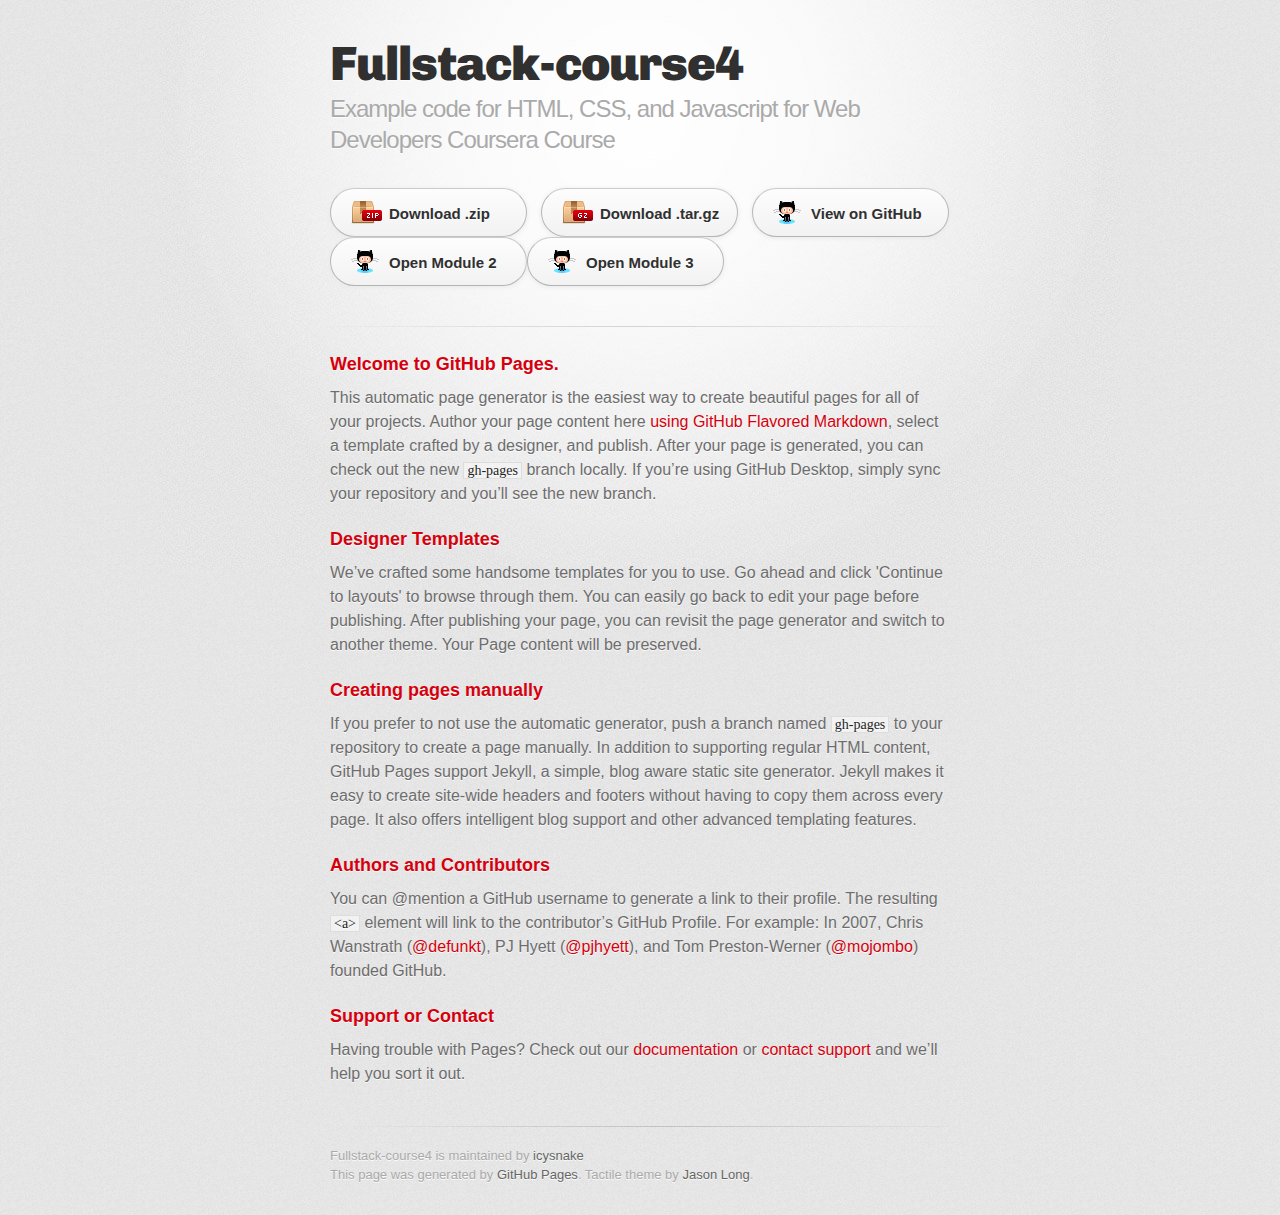
==== commit e2f1004d: "add link on module 3" ====
--- a/index.html
+++ b/index.html
@@ -26,7 +26,8 @@
           <a href="https://github.com/icysnake/fullstack-course4/zipball/master" id="download-zip" class="button"><span>Download .zip</span></a>
           <a href="https://github.com/icysnake/fullstack-course4/tarball/master" id="download-tar-gz" class="button"><span>Download .tar.gz</span></a>
           <a href="https://github.com/icysnake/fullstack-course4" id="view-on-github" class="button"><span>View on GitHub</span></a>
-          <a href="https://github.com/icysnake/fullstack-course4/assignments/assignment2/module2-solution/" id="view-on-github" class="button"><span>Open Module 2</span></a>
+          <a href="https://github.com/icysnake/fullstack-course4/assignments/assignment2/module2-solution/index.html" id="view-on-github" class="button"><span>Open Module 2</span></a>
+          <a href="https://github.com/icysnake/fullstack-course4/assignments/assignment3/module3-solution/index.html" id="view-on-github" class="button"><span>Open Module 3</span></a>
         </section>
 
         <hr>
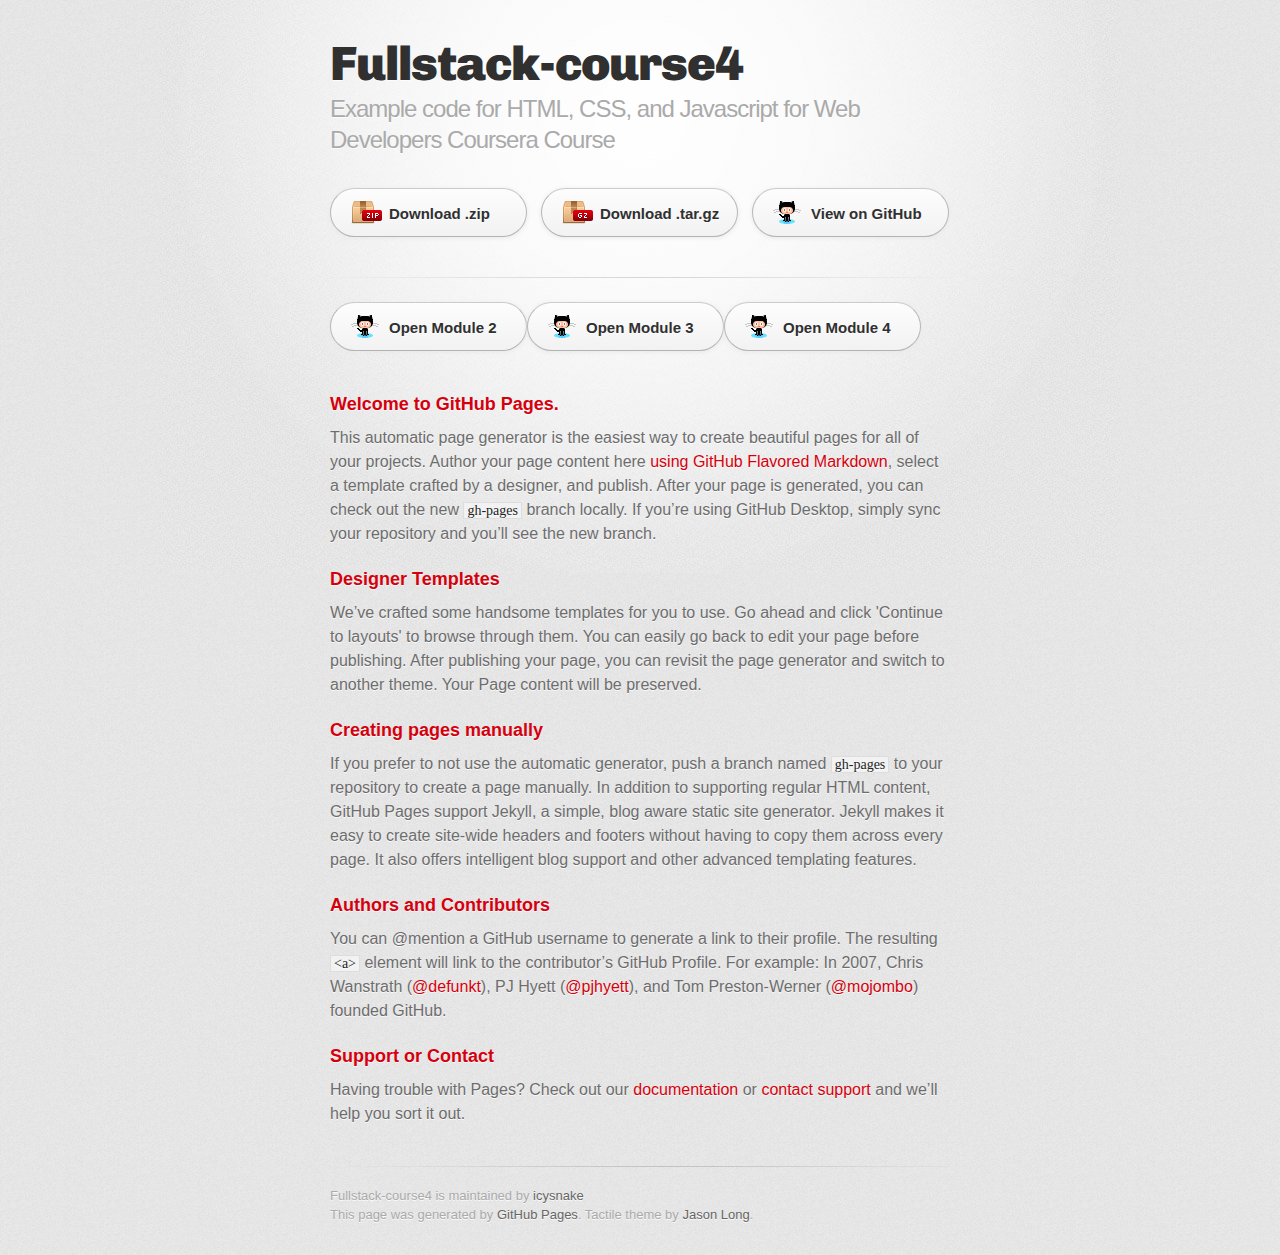
==== commit f31a3173: "Update index.html" ====
--- a/index.html
+++ b/index.html
@@ -26,12 +26,15 @@
           <a href="https://github.com/icysnake/fullstack-course4/zipball/master" id="download-zip" class="button"><span>Download .zip</span></a>
           <a href="https://github.com/icysnake/fullstack-course4/tarball/master" id="download-tar-gz" class="button"><span>Download .tar.gz</span></a>
           <a href="https://github.com/icysnake/fullstack-course4" id="view-on-github" class="button"><span>View on GitHub</span></a>
-          <a href="https://github.com/icysnake/fullstack-course4/assignments/assignment2/module2-solution/index.html" id="view-on-github" class="button"><span>Open Module 2</span></a>
-          <a href="https://github.com/icysnake/fullstack-course4/assignments/assignment3/module3-solution/index.html" id="view-on-github" class="button"><span>Open Module 3</span></a>
         </section>
-
+        
         <hr>
-
+        <section id="downloads" class="clearfix">
+          <a href="https://icysnake.github.io/fullstack-course4/assignments/assignment2/module2-solution/" id="view-on-github" class="button"><span>Open Module 2</span></a>
+          <a href="https://icysnake.github.io/fullstack-course4/assignments/assignment3/module3-solution/" id="view-on-github" class="button"><span>Open Module 3</span></a>
+          <a href="https://icysnake.github.io/fullstack-course4/assignments/assignment4/module4-solution/" id="view-on-github" class="button"><span>Open Module 4</span></a>
+<!--           <a href="https://icysnake.github.io/fullstack-course4/assignments/assignment5/module5-solution/" id="view-on-github" class="button"><span>Open Module 5</span></a> -->
+        </section>
         <section id="main_content">
           <h3>
 <a id="welcome-to-github-pages" class="anchor" href="#welcome-to-github-pages" aria-hidden="true"><span aria-hidden="true" class="octicon octicon-link"></span></a>Welcome to GitHub Pages.</h3>
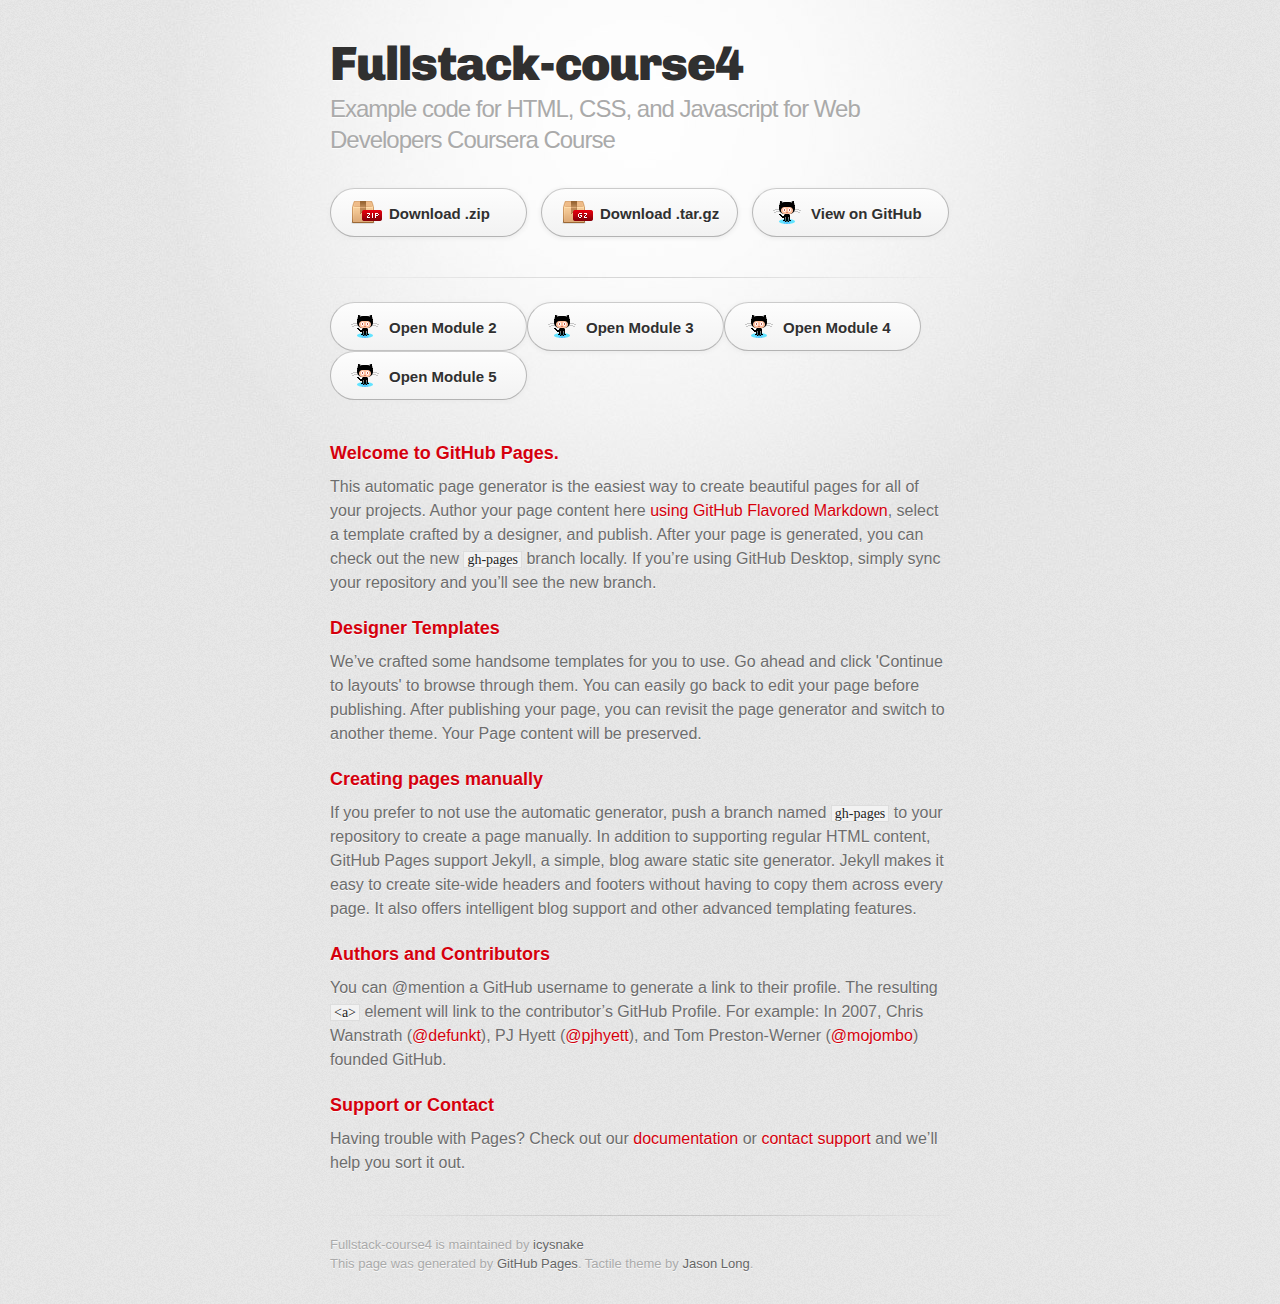
==== commit b432ad8a: "add link 5module" ====
--- a/index.html
+++ b/index.html
@@ -33,7 +33,7 @@
           <a href="https://icysnake.github.io/fullstack-course4/assignments/assignment2/module2-solution/" id="view-on-github" class="button"><span>Open Module 2</span></a>
           <a href="https://icysnake.github.io/fullstack-course4/assignments/assignment3/module3-solution/" id="view-on-github" class="button"><span>Open Module 3</span></a>
           <a href="https://icysnake.github.io/fullstack-course4/assignments/assignment4/module4-solution/" id="view-on-github" class="button"><span>Open Module 4</span></a>
-<!--           <a href="https://icysnake.github.io/fullstack-course4/assignments/assignment5/module5-solution/" id="view-on-github" class="button"><span>Open Module 5</span></a> -->
+          <a href="https://icysnake.github.io/fullstack-course4/assignments/assignment5/module5-solution/" id="view-on-github" class="button"><span>Open Module 5</span></a>
         </section>
         <section id="main_content">
           <h3>
